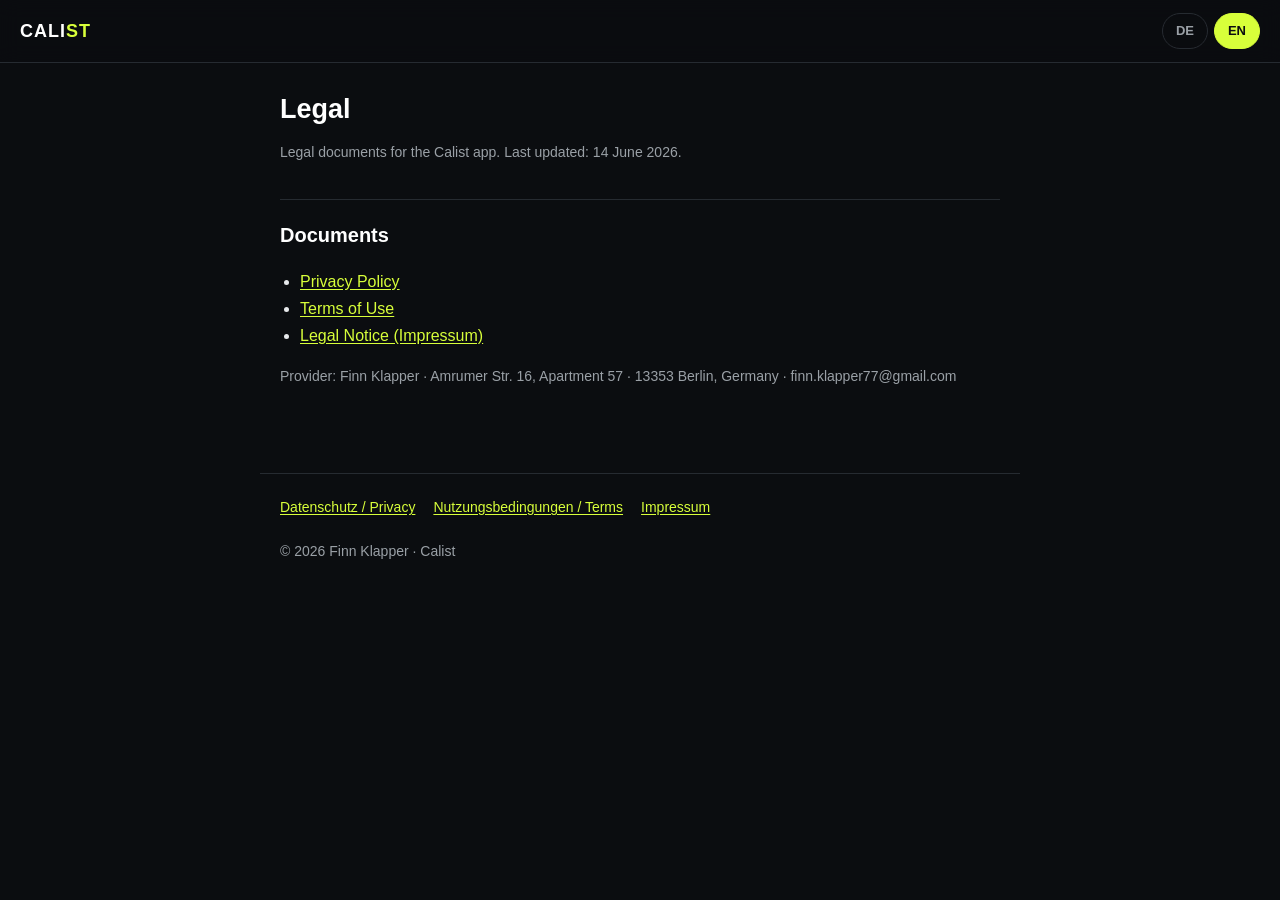
==== index.html @ 8ba21683 "Calist legal pages: Privacy Policy, Terms, Impressum (DE/EN) Bilingual GitHub Pages site. German bin" ====
<!doctype html>
<html lang="de">
<head><meta charset="utf-8"><meta name="viewport" content="width=device-width, initial-scale=1">
<title>Calist · Rechtliches / Legal</title><link rel="stylesheet" href="style.css"></head>
<body class="show-de">
<header class="top"><a class="brand" href="index.html">CALI<b>ST</b></a>
<nav class="langtoggle"><button data-l="de">DE</button><button data-l="en">EN</button></nav></header>
<main>
<section class="lang lang-de">
<h1>Rechtliches</h1>
<p class="updated">Rechtliche Dokumente für die Calist-App. Stand: 14. Juni 2026.</p>
<h2>Dokumente</h2>
<ul>
<li><a href="datenschutz.html">Datenschutzerklärung</a></li>
<li><a href="nutzungsbedingungen.html">Nutzungsbedingungen (AGB)</a></li>
<li><a href="impressum.html">Impressum</a></li>
</ul>
<p class="muted">Anbieter: Finn Klapper · Amrumer Str. 16, Apartment 57 · 13353 Berlin · finn.klapper77@gmail.com</p>
</section>
<section class="lang lang-en">
<h1>Legal</h1>
<p class="updated">Legal documents for the Calist app. Last updated: 14 June 2026.</p>
<h2>Documents</h2>
<ul>
<li><a href="datenschutz.html">Privacy Policy</a></li>
<li><a href="nutzungsbedingungen.html">Terms of Use</a></li>
<li><a href="impressum.html">Legal Notice (Impressum)</a></li>
</ul>
<p class="muted">Provider: Finn Klapper · Amrumer Str. 16, Apartment 57 · 13353 Berlin, Germany · finn.klapper77@gmail.com</p>
</section>
</main>
<footer><a href="datenschutz.html">Datenschutz / Privacy</a><a href="nutzungsbedingungen.html">Nutzungsbedingungen / Terms</a><a href="impressum.html">Impressum</a><p class="muted">© 2026 Finn Klapper · Calist</p></footer>
<script>
(function(){var b=document.body;function set(l){b.classList.remove('show-de','show-en');b.classList.add('show-'+l);document.documentElement.lang=l;document.querySelectorAll('.langtoggle button').forEach(function(x){x.classList.toggle('active',x.dataset.l===l)});try{localStorage.setItem('cl-lang',l)}catch(e){}}
var s=null;try{s=localStorage.getItem('cl-lang')}catch(e){}
var init=s||(((navigator.language||'de').toLowerCase().indexOf('de')===0)?'de':'en');set(init);
document.querySelectorAll('.langtoggle button').forEach(function(x){x.addEventListener('click',function(){set(x.dataset.l)})});})();
</script>
</body></html>
---- style.css ----
:root{--ink:#0B0D10;--raised:#15181d;--volt:#D8FF3A;--text:#E7E9EC;--muted:#9aa0a6;--line:#262b31}
*{box-sizing:border-box}html{-webkit-text-size-adjust:100%}
body{margin:0;background:var(--ink);color:var(--text);font:16px/1.7 -apple-system,BlinkMacSystemFont,"Segoe UI",Roboto,Helvetica,Arial,sans-serif}
header.top{position:sticky;top:0;background:rgba(11,13,16,.92);backdrop-filter:blur(10px);border-bottom:1px solid var(--line);padding:13px 20px;display:flex;align-items:center;gap:16px;z-index:10}
.brand{font-weight:800;letter-spacing:1px;color:#fff;text-decoration:none;font-size:18px}.brand b{color:var(--volt)}
.langtoggle{margin-left:auto;display:flex;gap:6px}
.langtoggle button{font:inherit;font-size:13px;font-weight:700;padding:6px 13px;border-radius:999px;border:1px solid var(--line);background:transparent;color:var(--muted);cursor:pointer}
.langtoggle button.active{background:var(--volt);color:var(--ink);border-color:var(--volt)}
main{max-width:760px;margin:0 auto;padding:30px 20px 70px}
h1{font-size:27px;line-height:1.25;color:#fff;margin:0 0 6px}
h2{font-size:20px;color:#fff;margin:34px 0 10px;padding-top:18px;border-top:1px solid var(--line)}
h3{font-size:16px;color:#fff;margin:22px 0 8px}
a{color:var(--volt);text-decoration:underline;text-underline-offset:2px}
table{width:100%;border-collapse:collapse;margin:16px 0;font-size:13.5px;display:block;overflow-x:auto}
th,td{border:1px solid var(--line);padding:8px 10px;text-align:left;vertical-align:top}th{background:var(--raised);color:#fff}
ul{padding-left:20px}.updated,.muted{color:var(--muted);font-size:14px}
footer{max-width:760px;margin:0 auto;padding:22px 20px 60px;border-top:1px solid var(--line);color:var(--muted);font-size:14px}
footer a{margin-right:18px;display:inline-block;margin-bottom:6px}
.lang{display:none}body.show-de .lang-de{display:block}body.show-en .lang-en{display:block}
.disclaimer{background:var(--raised);border:1px solid var(--line);border-left:3px solid var(--volt);border-radius:8px;padding:12px 16px;margin:0 0 22px;font-size:14px;color:var(--muted)}
@media print{body{background:#fff;color:#000}h1,h2,h3,th{color:#000}header.top,.langtoggle,footer{display:none}a{color:#000}.lang{display:block!important}}
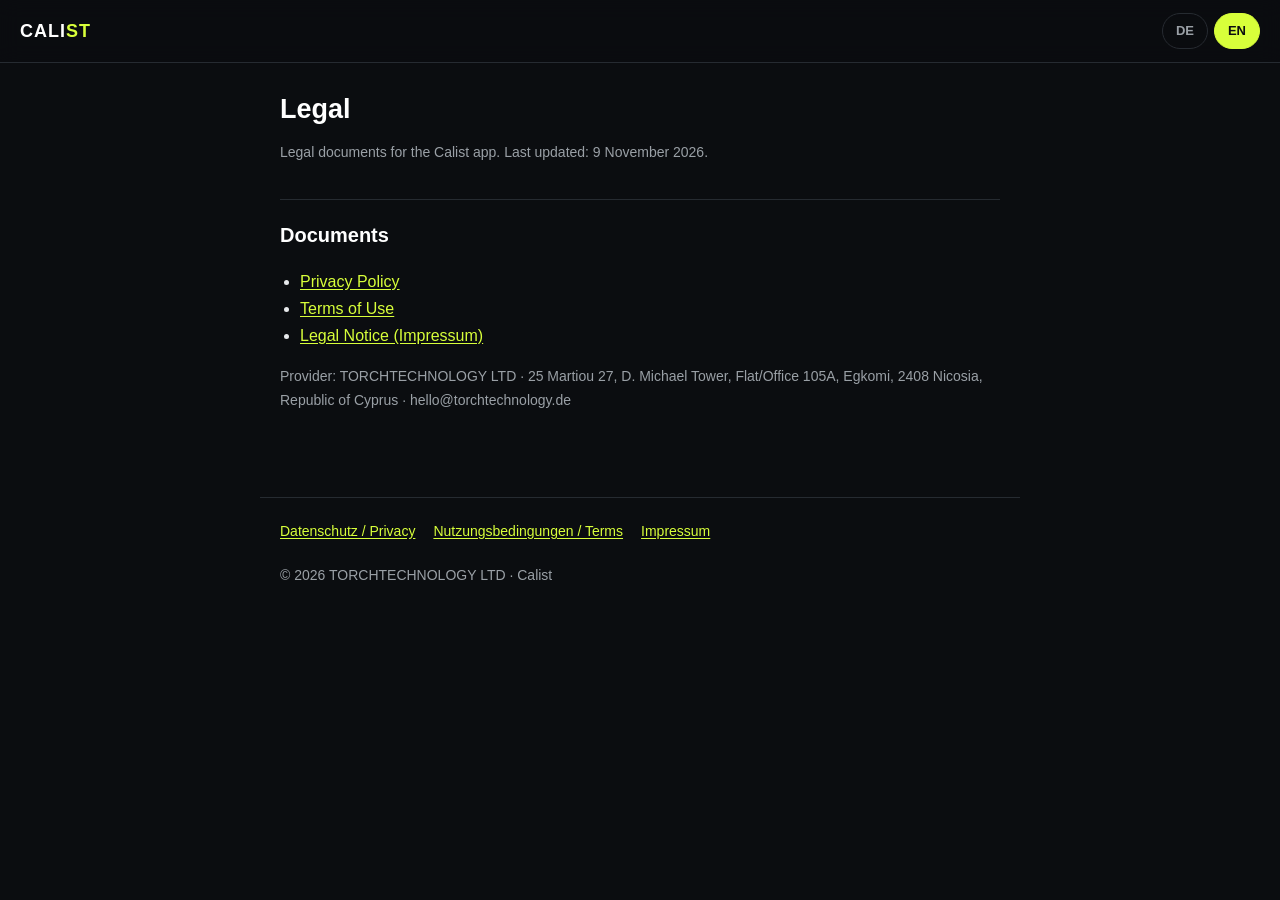
==== commit f177a792: "Calist gehört jetzt zur TORCHTECHNOLOGY LTD: Anbieter, Kontakt und Adresse Seit der App-Übertragung " ====
--- a/index.html
+++ b/index.html
@@ -8,28 +8,28 @@
 <main>
 <section class="lang lang-de">
 <h1>Rechtliches</h1>
-<p class="updated">Rechtliche Dokumente für die Calist-App. Stand: 14. Juni 2026.</p>
+<p class="updated">Rechtliche Dokumente für die Calist-App. Stand: 9. November 2026.</p>
 <h2>Dokumente</h2>
 <ul>
 <li><a href="datenschutz.html">Datenschutzerklärung</a></li>
 <li><a href="nutzungsbedingungen.html">Nutzungsbedingungen (AGB)</a></li>
 <li><a href="impressum.html">Impressum</a></li>
 </ul>
-<p class="muted">Anbieter: Finn Klapper · Amrumer Str. 16, Apartment 57 · 13353 Berlin · finn.klapper77@gmail.com</p>
+<p class="muted">Anbieter: TORCHTECHNOLOGY LTD · 25 Martiou 27, D. Michael Tower, Flat/Office 105A, Egkomi, 2408 Nicosia, Republik Zypern · hello@torchtechnology.de</p>
 </section>
 <section class="lang lang-en">
 <h1>Legal</h1>
-<p class="updated">Legal documents for the Calist app. Last updated: 14 June 2026.</p>
+<p class="updated">Legal documents for the Calist app. Last updated: 9 November 2026.</p>
 <h2>Documents</h2>
 <ul>
 <li><a href="datenschutz.html">Privacy Policy</a></li>
 <li><a href="nutzungsbedingungen.html">Terms of Use</a></li>
 <li><a href="impressum.html">Legal Notice (Impressum)</a></li>
 </ul>
-<p class="muted">Provider: Finn Klapper · Amrumer Str. 16, Apartment 57 · 13353 Berlin, Germany · finn.klapper77@gmail.com</p>
+<p class="muted">Provider: TORCHTECHNOLOGY LTD · 25 Martiou 27, D. Michael Tower, Flat/Office 105A, Egkomi, 2408 Nicosia, Republic of Cyprus · hello@torchtechnology.de</p>
 </section>
 </main>
-<footer><a href="datenschutz.html">Datenschutz / Privacy</a><a href="nutzungsbedingungen.html">Nutzungsbedingungen / Terms</a><a href="impressum.html">Impressum</a><p class="muted">© 2026 Finn Klapper · Calist</p></footer>
+<footer><a href="datenschutz.html">Datenschutz / Privacy</a><a href="nutzungsbedingungen.html">Nutzungsbedingungen / Terms</a><a href="impressum.html">Impressum</a><p class="muted">© 2026 TORCHTECHNOLOGY LTD · Calist</p></footer>
 <script>
 (function(){var b=document.body;function set(l){b.classList.remove('show-de','show-en');b.classList.add('show-'+l);document.documentElement.lang=l;document.querySelectorAll('.langtoggle button').forEach(function(x){x.classList.toggle('active',x.dataset.l===l)});try{localStorage.setItem('cl-lang',l)}catch(e){}}
 var s=null;try{s=localStorage.getItem('cl-lang')}catch(e){}
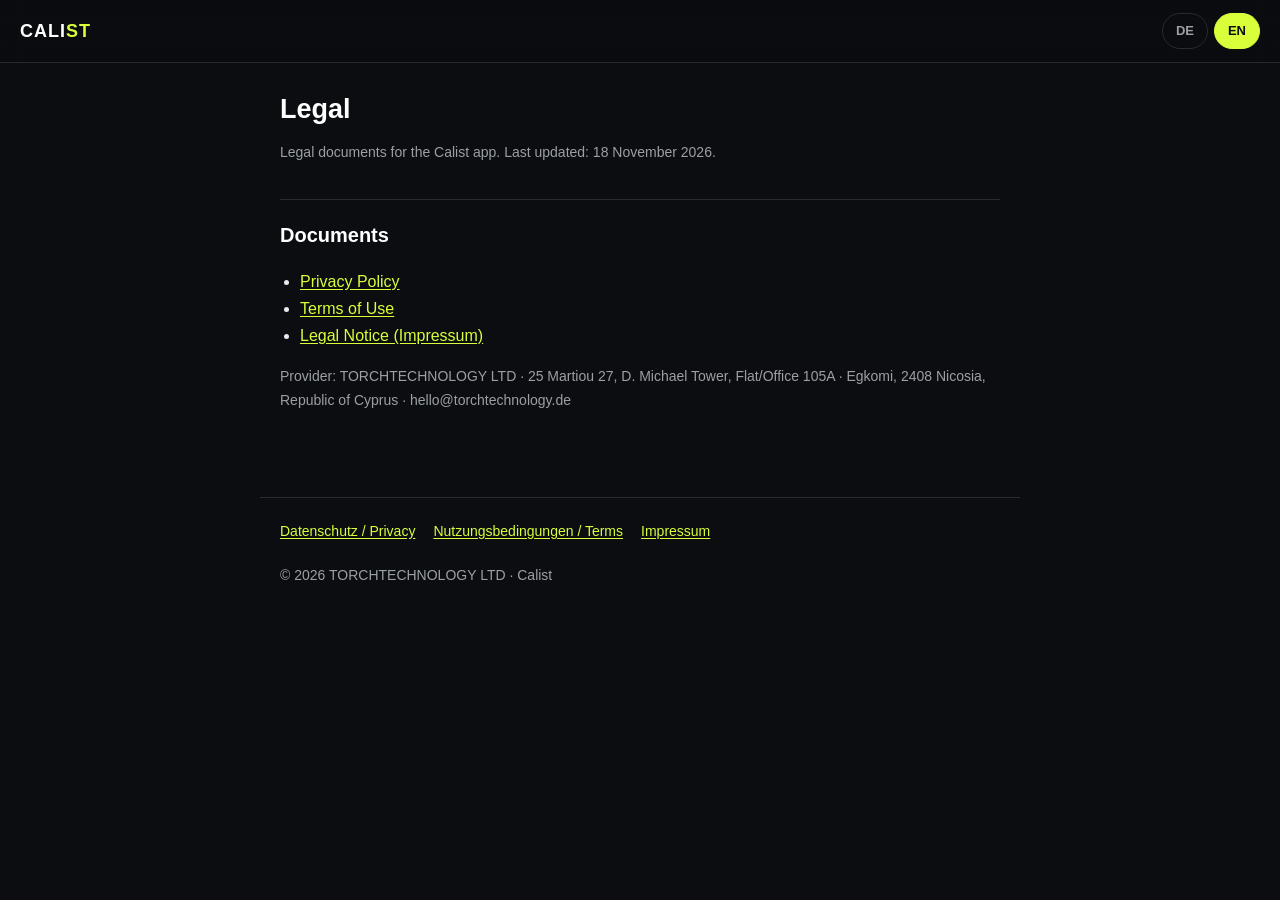
==== commit 242bb355: "Name TORCHTECHNOLOGY LTD as provider of Calist Calist moved to TORCHTECHNOLOGY LTD on 8 November 202" ====
--- a/index.html
+++ b/index.html
@@ -8,25 +8,25 @@
 <main>
 <section class="lang lang-de">
 <h1>Rechtliches</h1>
-<p class="updated">Rechtliche Dokumente für die Calist-App. Stand: 9. November 2026.</p>
+<p class="updated">Rechtliche Dokumente für die Calist-App. Stand: 18. November 2026.</p>
 <h2>Dokumente</h2>
 <ul>
 <li><a href="datenschutz.html">Datenschutzerklärung</a></li>
 <li><a href="nutzungsbedingungen.html">Nutzungsbedingungen (AGB)</a></li>
 <li><a href="impressum.html">Impressum</a></li>
 </ul>
-<p class="muted">Anbieter: TORCHTECHNOLOGY LTD · 25 Martiou 27, D. Michael Tower, Flat/Office 105A, Egkomi, 2408 Nicosia, Republik Zypern · hello@torchtechnology.de</p>
+<p class="muted">Anbieter: TORCHTECHNOLOGY LTD · 25 Martiou 27, D. Michael Tower, Flat/Office 105A · Egkomi, 2408 Nikosia, Republik Zypern · hello@torchtechnology.de</p>
 </section>
 <section class="lang lang-en">
 <h1>Legal</h1>
-<p class="updated">Legal documents for the Calist app. Last updated: 9 November 2026.</p>
+<p class="updated">Legal documents for the Calist app. Last updated: 18 November 2026.</p>
 <h2>Documents</h2>
 <ul>
 <li><a href="datenschutz.html">Privacy Policy</a></li>
 <li><a href="nutzungsbedingungen.html">Terms of Use</a></li>
 <li><a href="impressum.html">Legal Notice (Impressum)</a></li>
 </ul>
-<p class="muted">Provider: TORCHTECHNOLOGY LTD · 25 Martiou 27, D. Michael Tower, Flat/Office 105A, Egkomi, 2408 Nicosia, Republic of Cyprus · hello@torchtechnology.de</p>
+<p class="muted">Provider: TORCHTECHNOLOGY LTD · 25 Martiou 27, D. Michael Tower, Flat/Office 105A · Egkomi, 2408 Nicosia, Republic of Cyprus · hello@torchtechnology.de</p>
 </section>
 </main>
 <footer><a href="datenschutz.html">Datenschutz / Privacy</a><a href="nutzungsbedingungen.html">Nutzungsbedingungen / Terms</a><a href="impressum.html">Impressum</a><p class="muted">© 2026 TORCHTECHNOLOGY LTD · Calist</p></footer>
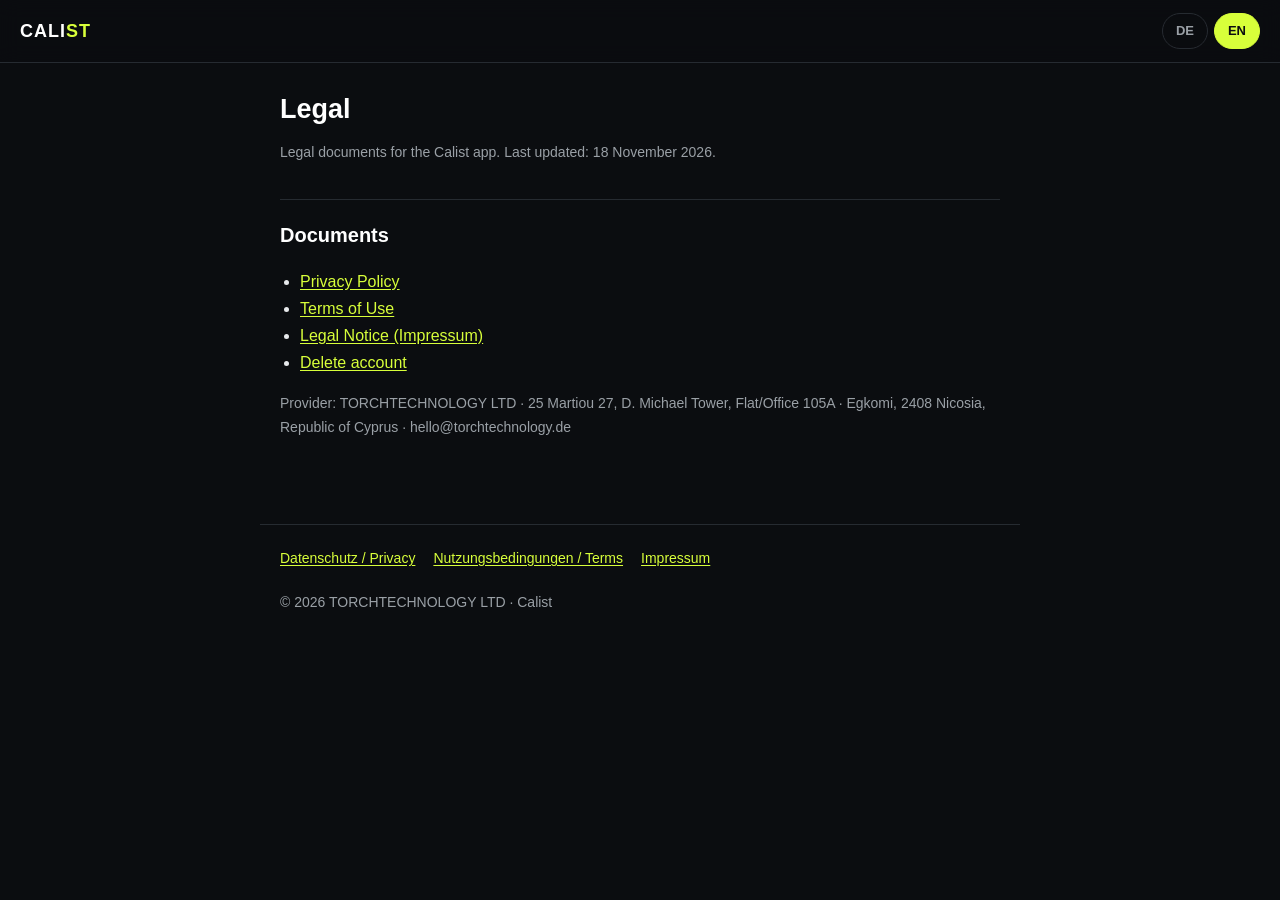
==== commit 15b3ec07: "Android app on Google Play: privacy §20, terms §19a, account deletion page - Privacy policy: new Sec" ====
--- a/index.html
+++ b/index.html
@@ -14,6 +14,7 @@
 <li><a href="datenschutz.html">Datenschutzerklärung</a></li>
 <li><a href="nutzungsbedingungen.html">Nutzungsbedingungen (AGB)</a></li>
 <li><a href="impressum.html">Impressum</a></li>
+<li><a href="konto-loeschen.html">Konto löschen</a></li>
 </ul>
 <p class="muted">Anbieter: TORCHTECHNOLOGY LTD · 25 Martiou 27, D. Michael Tower, Flat/Office 105A · Egkomi, 2408 Nikosia, Republik Zypern · hello@torchtechnology.de</p>
 </section>
@@ -25,6 +26,7 @@
 <li><a href="datenschutz.html">Privacy Policy</a></li>
 <li><a href="nutzungsbedingungen.html">Terms of Use</a></li>
 <li><a href="impressum.html">Legal Notice (Impressum)</a></li>
+<li><a href="konto-loeschen.html">Delete account</a></li>
 </ul>
 <p class="muted">Provider: TORCHTECHNOLOGY LTD · 25 Martiou 27, D. Michael Tower, Flat/Office 105A · Egkomi, 2408 Nicosia, Republic of Cyprus · hello@torchtechnology.de</p>
 </section>
